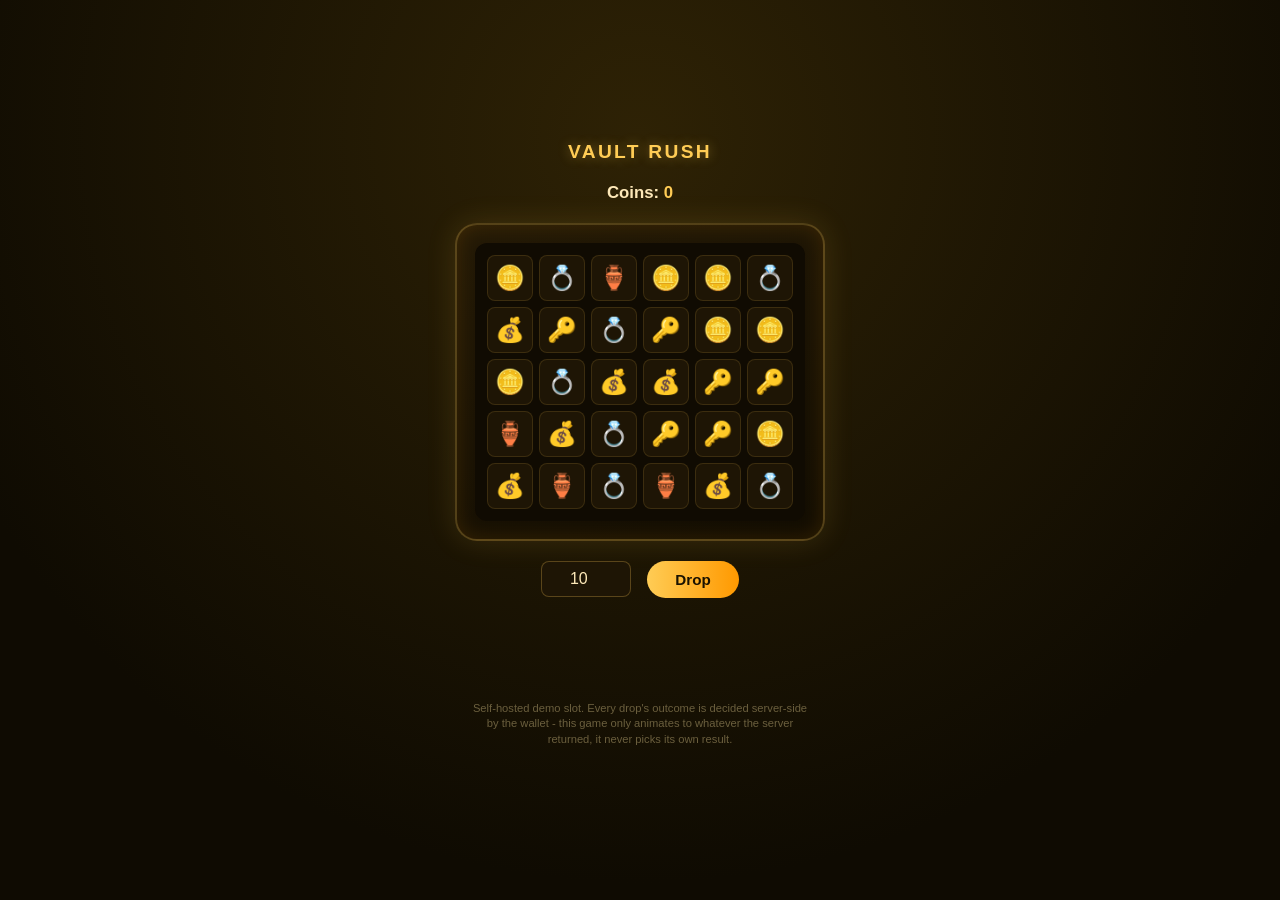
==== public/games/vault-rush/index.html @ c21ccb51 "Add two more self-hosted HTML5 casino games Neon Reels (5-reel arcade slot) and Vault Rush (cascadin" ====
<!doctype html>
<html lang="en">
<head>
<meta charset="utf-8" />
<title>Vault Rush</title>
<meta name="viewport" content="width=device-width, initial-scale=1" />
<style>
  :root { color-scheme: dark; }
  * { box-sizing: border-box; }
  body {
    margin: 0;
    min-height: 100vh;
    display: flex;
    flex-direction: column;
    align-items: center;
    justify-content: center;
    gap: 20px;
    padding: 24px 16px;
    background: radial-gradient(circle at 50% 15%, #2e2205, #0f0b02 75%);
    font-family: -apple-system, BlinkMacSystemFont, "Segoe UI", sans-serif;
    color: #fde8b8;
  }
  h1 {
    margin: 0;
    font-size: 1.2rem;
    letter-spacing: 0.12em;
    text-transform: uppercase;
    color: #ffcc55;
    text-shadow: 0 0 12px #ffcc5566;
  }
  .cabinet {
    padding: 18px;
    border-radius: 22px;
    background: linear-gradient(160deg, #241a06, #120d02);
    border: 2px solid #ffcc5544;
    box-shadow: 0 0 30px #ffcc5522, inset 0 0 20px #ff990022;
  }
  .grid {
    display: grid;
    grid-template-columns: repeat(6, 1fr);
    grid-template-rows: repeat(5, 1fr);
    gap: 6px;
    background: #100b02;
    border-radius: 12px;
    padding: 12px;
  }
  .cell {
    width: 46px;
    height: 46px;
    display: flex;
    align-items: center;
    justify-content: center;
    font-size: 1.5rem;
    background: #1e1505;
    border: 1px solid #ffcc5522;
    border-radius: 8px;
    transition: transform 0.25s ease, opacity 0.25s ease;
  }
  .cell.win { border-color: #ffcc55; box-shadow: 0 0 14px #ffcc55aa; animation: glow 0.55s ease-in-out infinite alternate; }
  .cell.tumble { animation: drop 0.3s ease; }
  @keyframes glow { from { transform: scale(1); } to { transform: scale(1.1); } }
  @keyframes drop { from { transform: translateY(-16px); opacity: 0.3; } to { transform: translateY(0); opacity: 1; } }
  .grid.spinning .cell { animation: shimmer 0.1s linear infinite; }
  @keyframes shimmer { from { opacity: 0.55; } to { opacity: 1; } }
  .controls { display: flex; align-items: center; gap: 16px; }
  .stake-input {
    width: 90px;
    padding: 8px 10px;
    border-radius: 8px;
    border: 1px solid #ffcc5544;
    background: #1e1505;
    color: #fde8b8;
    font-size: 1rem;
    text-align: center;
  }
  button {
    padding: 10px 28px;
    border-radius: 999px;
    border: none;
    background: linear-gradient(90deg, #ffcc55, #ff9900);
    color: #1a1200;
    font-weight: 800;
    font-size: 0.95rem;
    cursor: pointer;
  }
  button:disabled { opacity: 0.45; cursor: not-allowed; }
  .balance { font-size: 1.05rem; font-weight: 700; }
  .balance span { color: #ffcc55; }
  .result { min-height: 1.4em; font-size: 0.95rem; font-weight: 700; }
  .result.win { color: #ffcc55; }
  .result.lose { color: #8a7a54; }
  .note { max-width: 340px; text-align: center; font-size: 0.7rem; color: #6b5f3e; line-height: 1.4; }
</style>
</head>
<body>
  <h1>Vault Rush</h1>
  <div class="balance">Coins: <span id="balance">0</span></div>
  <div class="cabinet">
    <div class="grid" id="grid"></div>
  </div>
  <div class="controls">
    <input class="stake-input" id="stake" type="number" min="1" step="1" value="10" />
    <button id="spinBtn">Drop</button>
  </div>
  <p class="result" id="result"></p>
  <p class="note">
    Self-hosted demo slot. Every drop's outcome is decided server-side by the wallet - this game only
    animates to whatever the server returned, it never picks its own result.
  </p>

<script>
  const SYMBOLS = ["🪙", "💰", "🔑", "💍", "🏺"];
  const WIN_SYMBOL = "💎";
  const COLS = 6;
  const ROWS = 5;
  const WIN_COUNT = 8; // how many cells light up on a winning drop

  const gridEl = document.getElementById("grid");
  const balanceEl = document.getElementById("balance");
  const resultEl = document.getElementById("result");
  const stakeInput = document.getElementById("stake");
  const spinBtn = document.getElementById("spinBtn");

  const cells = [];
  for (let i = 0; i < COLS * ROWS; i++) {
    const cell = document.createElement("div");
    cell.className = "cell";
    cell.textContent = randomSymbol(SYMBOLS);
    gridEl.appendChild(cell);
    cells.push(cell);
  }

  function getInitialBalance() {
    const params = new URLSearchParams(window.location.search);
    const coins = params.get("coins");
    return coins ? parseInt(coins, 10) : 0;
  }

  let playerCoins = getInitialBalance();
  let spinning = false;
  updateUIMoney(playerCoins);

  function updateUIMoney(coins) {
    playerCoins = coins;
    balanceEl.textContent = Math.floor(coins).toLocaleString();
  }

  function randomSymbol(pool) {
    return pool[Math.floor(Math.random() * pool.length)];
  }

  function requestSpin(betAmount) {
    if (window.parent && window.parent !== window) {
      window.parent.postMessage({ type: "CASINO_SPIN_REQUEST", bet: betAmount }, "*");
    }
  }

  function pickWinIndices() {
    const indices = [...Array(cells.length).keys()];
    for (let i = indices.length - 1; i > 0; i--) {
      const j = Math.floor(Math.random() * (i + 1));
      [indices[i], indices[j]] = [indices[j], indices[i]];
    }
    return new Set(indices.slice(0, WIN_COUNT));
  }

  function landOutcome(isWin) {
    const winSet = isWin ? pickWinIndices() : new Set();
    cells.forEach((cell, i) => {
      cell.classList.remove("win");
      cell.classList.add("tumble");
      cell.textContent = winSet.has(i) ? WIN_SYMBOL : randomSymbol(SYMBOLS);
      if (winSet.has(i)) cell.classList.add("win");
    });
    // Restart the tumble animation on the next frame for future drops.
    requestAnimationFrame(() => {
      cells.forEach((cell) => cell.classList.remove("tumble"));
    });
  }

  window.addEventListener("message", (event) => {
    if (!event.data) return;

    if (event.data.type === "CASINO_SPIN_RESULT") {
      const win = Number(event.data.win) || 0;
      const multiplier = Number(event.data.multiplier) || 0;

      gridEl.classList.remove("spinning");
      landOutcome(win > 0);

      if (win > 0) {
        resultEl.textContent = `Vault cracked! +${win} coins (${multiplier}x)`;
        resultEl.className = "result win";
      } else {
        resultEl.textContent = "No matches this drop.";
        resultEl.className = "result lose";
      }

      updateUIMoney(event.data.balanceAfter);
      spinning = false;
      spinBtn.disabled = false;
    }

    if (event.data.type === "CASINO_SPIN_ERROR") {
      gridEl.classList.remove("spinning");
      resultEl.textContent = event.data.message || "Round failed.";
      resultEl.className = "result lose";
      spinning = false;
      spinBtn.disabled = false;
    }
  });

  spinBtn.addEventListener("click", () => {
    if (spinning) return;
    const stake = Math.max(1, Math.floor(Number(stakeInput.value) || 0));
    if (stake > playerCoins) {
      resultEl.textContent = "Not enough coins.";
      resultEl.className = "result lose";
      return;
    }

    spinning = true;
    spinBtn.disabled = true;
    resultEl.textContent = "";
    resultEl.className = "result";
    gridEl.classList.add("spinning");

    requestSpin(stake);
  });
</script>
</body>
</html>
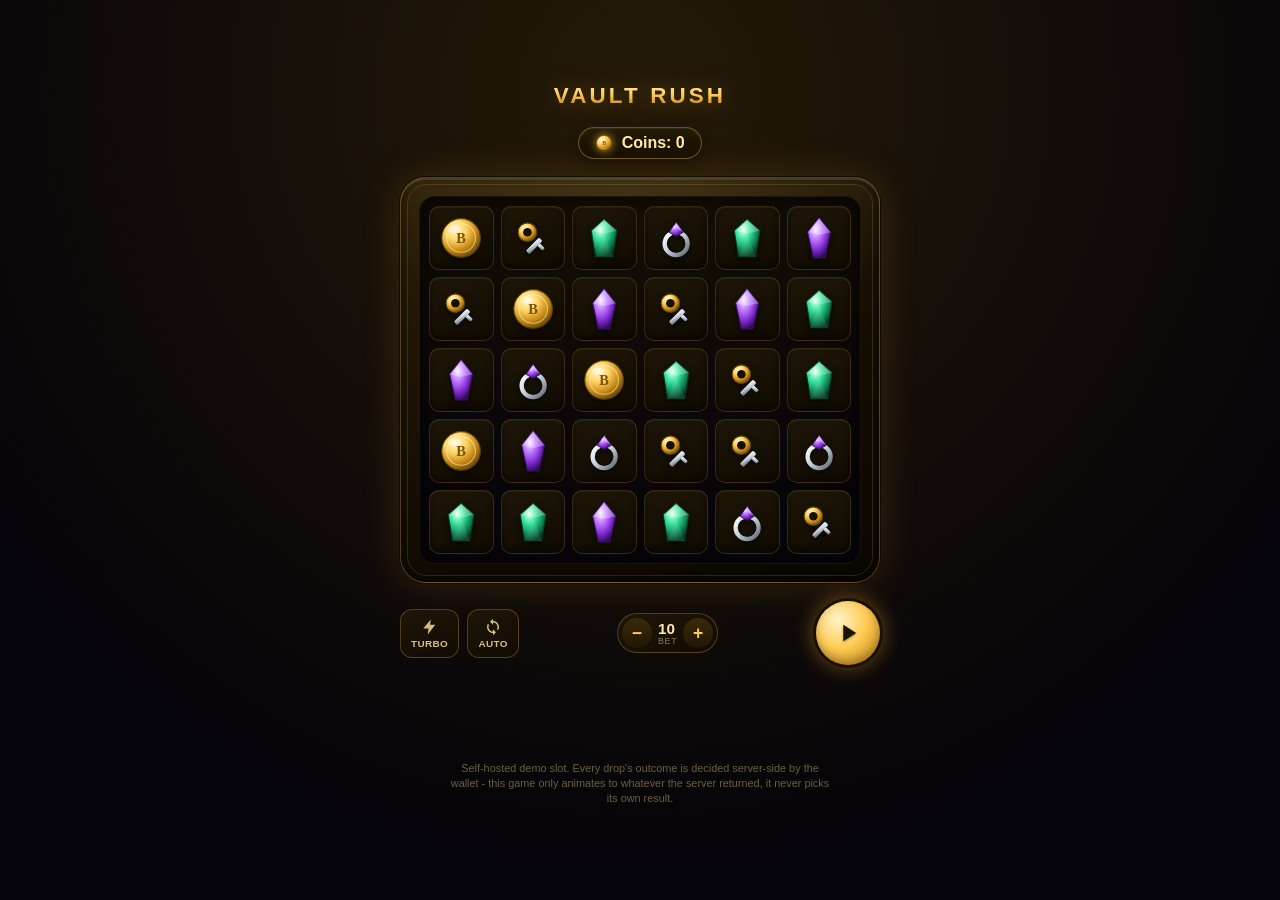
==== commit d53b3bdd: "Rebuild Vault Rush UI with skeuomorphic assets and juicy animation Replaces the flat emoji/table loo" ====
--- a/public/games/vault-rush/index.html
+++ b/public/games/vault-rush/index.html
@@ -3,129 +3,501 @@
 <head>
 <meta charset="utf-8" />
 <title>Vault Rush</title>
-<meta name="viewport" content="width=device-width, initial-scale=1" />
+<meta name="viewport" content="width=device-width, initial-scale=1, viewport-fit=cover" />
 <style>
-  :root { color-scheme: dark; }
+  :root {
+    color-scheme: dark;
+    --drop-dur: 560ms;
+    --pulse-dur: 480ms;
+    --count-dur: 900ms;
+    --settle-delay: 550ms;
+  }
+  :root.turbo {
+    --drop-dur: 200ms;
+    --pulse-dur: 220ms;
+    --count-dur: 280ms;
+    --settle-delay: 200ms;
+  }
   * { box-sizing: border-box; }
+  html, body {
+    margin: 0;
+    height: 100%;
+    background: radial-gradient(circle at 50% 10%, #241a08, #05030a 78%);
+  }
   body {
-    margin: 0;
-    min-height: 100vh;
+    min-height: 100dvh;
     display: flex;
     flex-direction: column;
     align-items: center;
     justify-content: center;
-    gap: 20px;
-    padding: 24px 16px;
-    background: radial-gradient(circle at 50% 15%, #2e2205, #0f0b02 75%);
+    gap: clamp(10px, 2.5vw, 18px);
+    padding: clamp(10px, 3vw, 24px);
     font-family: -apple-system, BlinkMacSystemFont, "Segoe UI", sans-serif;
     color: #fde8b8;
-  }
-  h1 {
+    overflow-x: hidden;
+  }
+
+  /* ---------- Header ---------- */
+  .brand {
+    display: flex;
+    align-items: center;
+    gap: 10px;
+  }
+  .brand h1 {
     margin: 0;
-    font-size: 1.2rem;
-    letter-spacing: 0.12em;
+    font-size: clamp(1.05rem, 4vw, 1.4rem);
+    letter-spacing: 0.14em;
     text-transform: uppercase;
-    color: #ffcc55;
-    text-shadow: 0 0 12px #ffcc5566;
+    font-weight: 900;
+    background: linear-gradient(180deg, #fff3c9, #ffcc55 45%, #b8760a);
+    -webkit-background-clip: text;
+    background-clip: text;
+    color: transparent;
+    text-shadow: 0 0 22px rgba(255, 190, 60, 0.35);
+  }
+  .balance {
+    display: flex;
+    align-items: center;
+    gap: 8px;
+    padding: 6px 16px;
+    border-radius: 999px;
+    background: linear-gradient(180deg, #241a06, #140e02);
+    border: 1px solid rgba(255, 204, 85, 0.35);
+    box-shadow: inset 0 1px 0 rgba(255, 255, 255, 0.08), 0 4px 12px rgba(0, 0, 0, 0.4);
+    font-weight: 800;
+    font-size: clamp(0.85rem, 3vw, 1rem);
+  }
+  .balance svg { width: 1.15em; height: 1.15em; filter: drop-shadow(0 0 4px rgba(255, 200, 60, 0.7)); }
+  .balance span { color: #ffe9a8; }
+
+  /* ---------- Cabinet ---------- */
+  .stage {
+    width: min(94vw, 480px);
+    position: relative;
   }
   .cabinet {
-    padding: 18px;
-    border-radius: 22px;
-    background: linear-gradient(160deg, #241a06, #120d02);
-    border: 2px solid #ffcc5544;
-    box-shadow: 0 0 30px #ffcc5522, inset 0 0 20px #ff990022;
+    position: relative;
+    padding: clamp(10px, 2.6vw, 18px);
+    border-radius: 26px;
+    background:
+      radial-gradient(120% 90% at 50% -10%, rgba(255, 210, 120, 0.16), transparent 55%),
+      linear-gradient(160deg, #2c2008, #140d02 60%, #0c0801);
+    border: 1px solid rgba(255, 205, 90, 0.28);
+    box-shadow:
+      0 0 0 1px rgba(0, 0, 0, 0.6),
+      0 0 40px rgba(255, 170, 40, 0.16),
+      inset 0 2px 0 rgba(255, 235, 180, 0.12),
+      inset 0 -6px 14px rgba(0, 0, 0, 0.6);
+  }
+  .cabinet::before {
+    /* bevel frame accent */
+    content: "";
+    position: absolute;
+    inset: 6px;
+    border-radius: 20px;
+    border: 1px solid rgba(255, 220, 140, 0.14);
+    pointer-events: none;
+  }
+
+  .grid-wrap {
+    position: relative;
+    border-radius: 16px;
+    overflow: hidden;
+    background: radial-gradient(120% 100% at 50% 0%, #150e04, #08050a 85%);
+    box-shadow: inset 0 0 24px rgba(0, 0, 0, 0.75), inset 0 0 0 1px rgba(255, 200, 90, 0.12);
   }
   .grid {
     display: grid;
     grid-template-columns: repeat(6, 1fr);
     grid-template-rows: repeat(5, 1fr);
-    gap: 6px;
-    background: #100b02;
-    border-radius: 12px;
-    padding: 12px;
-  }
+    gap: clamp(4px, 1.1vw, 7px);
+    padding: clamp(6px, 1.6vw, 10px);
+    aspect-ratio: 6 / 5;
+  }
+
   .cell {
-    width: 46px;
-    height: 46px;
+    position: relative;
     display: flex;
     align-items: center;
     justify-content: center;
-    font-size: 1.5rem;
-    background: #1e1505;
-    border: 1px solid #ffcc5522;
-    border-radius: 8px;
-    transition: transform 0.25s ease, opacity 0.25s ease;
-  }
-  .cell.win { border-color: #ffcc55; box-shadow: 0 0 14px #ffcc55aa; animation: glow 0.55s ease-in-out infinite alternate; }
-  .cell.tumble { animation: drop 0.3s ease; }
-  @keyframes glow { from { transform: scale(1); } to { transform: scale(1.1); } }
-  @keyframes drop { from { transform: translateY(-16px); opacity: 0.3; } to { transform: translateY(0); opacity: 1; } }
-  .grid.spinning .cell { animation: shimmer 0.1s linear infinite; }
-  @keyframes shimmer { from { opacity: 0.55; } to { opacity: 1; } }
-  .controls { display: flex; align-items: center; gap: 16px; }
-  .stake-input {
-    width: 90px;
+    border-radius: 10px;
+    background: linear-gradient(160deg, #1e1608, #100b02);
+    border: 1px solid rgba(255, 200, 90, 0.14);
+    box-shadow: inset 0 1px 0 rgba(255, 255, 255, 0.05), inset 0 -3px 6px rgba(0, 0, 0, 0.5);
+    overflow: visible;
+  }
+  .cell svg.symbol {
+    width: 74%;
+    height: 74%;
+    filter: drop-shadow(0 2px 3px rgba(0, 0, 0, 0.55));
+    transition: filter 0.2s ease;
+  }
+
+  .cell.drop-in svg.symbol {
+    animation: dropIn var(--drop-dur) cubic-bezier(0.34, 1.56, 0.64, 1) both;
+  }
+  @keyframes dropIn {
+    0%   { transform: translateY(-160%) scale(0.7); opacity: 0; }
+    60%  { opacity: 1; }
+    100% { transform: translateY(0) scale(1); opacity: 1; }
+  }
+
+  .cell.win-pulse {
+    animation: cellGlow var(--pulse-dur) ease-in-out 2;
+  }
+  .cell.win-pulse svg.symbol {
+    filter: drop-shadow(0 0 6px #ffd76a) drop-shadow(0 0 14px #ffb32e);
+  }
+  @keyframes cellGlow {
+    0%, 100% { box-shadow: inset 0 1px 0 rgba(255,255,255,0.05), inset 0 -3px 6px rgba(0,0,0,0.5), 0 0 0 rgba(255,190,60,0); }
+    50% { box-shadow: inset 0 1px 0 rgba(255,255,255,0.08), inset 0 -3px 6px rgba(0,0,0,0.5), 0 0 18px 2px rgba(255,190,60,0.85); }
+  }
+
+  .cell.exploding svg.symbol {
+    animation: explode 320ms ease-in forwards;
+  }
+  @keyframes explode {
+    0%   { transform: scale(1); opacity: 1; }
+    100% { transform: scale(1.7); opacity: 0; }
+  }
+  .cell.exploding::after {
+    content: "";
+    position: absolute;
+    inset: -30%;
+    border-radius: 50%;
+    background: radial-gradient(circle, rgba(255, 220, 140, 0.9), rgba(255, 170, 40, 0) 70%);
+    animation: burst 320ms ease-out forwards;
+    pointer-events: none;
+  }
+  @keyframes burst {
+    0% { opacity: 0.9; transform: scale(0.3); }
+    100% { opacity: 0; transform: scale(1.6); }
+  }
+
+  .grid-wrap.spinning .cell svg.symbol {
+    animation: shimmer 0.11s linear infinite;
+  }
+  @keyframes shimmer {
+    from { opacity: 0.5; transform: scale(0.96); }
+    to   { opacity: 1; transform: scale(1); }
+  }
+
+  /* ---------- Celebration overlays ---------- */
+  .fx-layer {
+    position: absolute;
+    inset: 0;
+    pointer-events: none;
+    overflow: hidden;
+    border-radius: 16px;
+  }
+  .falling-coin {
+    position: absolute;
+    top: -12%;
+    width: 22px;
+    height: 22px;
+    animation-name: coinFall;
+    animation-timing-function: cubic-bezier(0.4, 0, 0.7, 1);
+    animation-fill-mode: forwards;
+    filter: drop-shadow(0 3px 4px rgba(0, 0, 0, 0.5));
+  }
+  @keyframes coinFall {
+    from { transform: translateY(0) rotate(0deg); opacity: 1; }
+    to   { transform: translateY(650%) rotate(540deg); opacity: 0; }
+  }
+
+  .win-counter {
+    position: absolute;
+    left: 50%;
+    top: 46%;
+    transform: translate(-50%, -50%) scale(0.7);
+    font-size: clamp(1.6rem, 8vw, 2.6rem);
+    font-weight: 900;
+    color: #fff3c9;
+    text-shadow: 0 0 10px rgba(255, 190, 60, 0.9), 0 0 26px rgba(255, 140, 20, 0.7);
+    opacity: 0;
+    pointer-events: none;
+    white-space: nowrap;
+    z-index: 5;
+  }
+  .win-counter.show {
+    animation: counterPop var(--count-dur) ease-out forwards, counterFade 500ms ease-in var(--count-dur) forwards;
+  }
+  @keyframes counterPop {
+    0%   { opacity: 0; transform: translate(-50%, -50%) scale(0.5); }
+    18%  { opacity: 1; transform: translate(-50%, -50%) scale(1.08); }
+    100% { opacity: 1; transform: translate(-50%, -50%) scale(1); }
+  }
+  @keyframes counterFade {
+    to { opacity: 0; transform: translate(-50%, -62%) scale(1); }
+  }
+
+  /* ---------- Controls ---------- */
+  .controls {
+    width: min(94vw, 480px);
+    display: flex;
+    align-items: center;
+    justify-content: space-between;
+    gap: clamp(6px, 2vw, 12px);
+  }
+  .toggle-group { display: flex; gap: 8px; }
+  .toggle-btn {
+    display: flex;
+    flex-direction: column;
+    align-items: center;
+    gap: 2px;
     padding: 8px 10px;
-    border-radius: 8px;
-    border: 1px solid #ffcc5544;
-    background: #1e1505;
-    color: #fde8b8;
-    font-size: 1rem;
+    min-width: 52px;
+    border-radius: 12px;
+    border: 1px solid rgba(255, 204, 85, 0.25);
+    background: linear-gradient(160deg, #1e1608, #110b02);
+    color: #d8bd82;
+    font-size: 0.62rem;
+    font-weight: 700;
+    letter-spacing: 0.04em;
+    text-transform: uppercase;
+    cursor: pointer;
+  }
+  .toggle-btn svg { width: 18px; height: 18px; }
+  .toggle-btn.active {
+    color: #1a1200;
+    background: linear-gradient(180deg, #ffe9a8, #ffb32e);
+    border-color: #ffcc55;
+    box-shadow: 0 0 14px rgba(255, 179, 46, 0.6);
+  }
+
+  .bet-adjust {
+    display: flex;
+    align-items: center;
+    gap: 6px;
+    padding: 4px;
+    border-radius: 999px;
+    background: linear-gradient(160deg, #1e1608, #110b02);
+    border: 1px solid rgba(255, 204, 85, 0.25);
+  }
+  .bet-btn {
+    width: 30px;
+    height: 30px;
+    border-radius: 50%;
+    border: none;
+    background: linear-gradient(180deg, #3a2a0a, #211705);
+    color: #ffcc55;
+    font-size: 1.1rem;
+    font-weight: 800;
+    line-height: 1;
+    cursor: pointer;
+  }
+  .bet-btn:active { transform: scale(0.92); }
+  .bet-btn:disabled { opacity: 0.35; cursor: not-allowed; }
+  .stake-display {
+    min-width: 56px;
     text-align: center;
-  }
-  button {
-    padding: 10px 28px;
-    border-radius: 999px;
-    border: none;
-    background: linear-gradient(90deg, #ffcc55, #ff9900);
-    color: #1a1200;
     font-weight: 800;
     font-size: 0.95rem;
+    color: #ffe9a8;
+  }
+  .stake-label {
+    font-size: 0.55rem;
+    text-transform: uppercase;
+    letter-spacing: 0.08em;
+    color: #8a7852;
+    display: block;
+    margin-top: -2px;
+  }
+
+  .spin-btn {
+    position: relative;
+    width: 64px;
+    height: 64px;
+    border-radius: 50%;
+    border: none;
+    flex-shrink: 0;
+    background: radial-gradient(circle at 35% 30%, #fff3c9, #ffcc55 45%, #b8760a 100%);
+    box-shadow: 0 0 0 3px rgba(20, 13, 2, 0.9), 0 0 22px rgba(255, 170, 40, 0.55), inset 0 -4px 8px rgba(0,0,0,0.25);
     cursor: pointer;
-  }
-  button:disabled { opacity: 0.45; cursor: not-allowed; }
-  .balance { font-size: 1.05rem; font-weight: 700; }
-  .balance span { color: #ffcc55; }
-  .result { min-height: 1.4em; font-size: 0.95rem; font-weight: 700; }
-  .result.win { color: #ffcc55; }
-  .result.lose { color: #8a7a54; }
-  .note { max-width: 340px; text-align: center; font-size: 0.7rem; color: #6b5f3e; line-height: 1.4; }
+    display: flex;
+    align-items: center;
+    justify-content: center;
+  }
+  .spin-btn svg { width: 28px; height: 28px; filter: drop-shadow(0 1px 1px rgba(0,0,0,0.4)); }
+  .spin-btn:active { transform: scale(0.94); }
+  .spin-btn:disabled { opacity: 0.55; cursor: not-allowed; }
+  .spin-btn.auto-armed { animation: autoPulse 1.1s ease-in-out infinite; }
+  @keyframes autoPulse {
+    0%, 100% { box-shadow: 0 0 0 3px rgba(20,13,2,0.9), 0 0 22px rgba(255,170,40,0.55), inset 0 -4px 8px rgba(0,0,0,0.25); }
+    50% { box-shadow: 0 0 0 3px rgba(20,13,2,0.9), 0 0 34px rgba(255,170,40,0.95), inset 0 -4px 8px rgba(0,0,0,0.25); }
+  }
+
+  .result {
+    min-height: 1.3em;
+    font-size: clamp(0.8rem, 3vw, 0.92rem);
+    font-weight: 700;
+    text-align: center;
+  }
+  .result.win { color: #ffcc55; text-shadow: 0 0 8px rgba(255, 190, 60, 0.5); }
+  .result.lose { color: #7a6b48; }
+  .note { max-width: 380px; text-align: center; font-size: 0.68rem; color: #6b5f3e; line-height: 1.4; }
 </style>
 </head>
 <body>
-  <h1>Vault Rush</h1>
-  <div class="balance">Coins: <span id="balance">0</span></div>
-  <div class="cabinet">
-    <div class="grid" id="grid"></div>
+  <div class="brand">
+    <h1>Vault Rush</h1>
   </div>
+  <div class="balance">
+    <svg viewBox="0 0 64 64" aria-hidden="true"><use href="#sym-coin" /></svg>
+    <span>Coins: <span id="balance">0</span></span>
+  </div>
+
+  <div class="stage">
+    <div class="cabinet">
+      <div class="grid-wrap" id="gridWrap">
+        <div class="grid" id="grid"></div>
+        <div class="fx-layer" id="fxLayer"></div>
+        <div class="win-counter" id="winCounter">+0</div>
+      </div>
+    </div>
+  </div>
+
   <div class="controls">
-    <input class="stake-input" id="stake" type="number" min="1" step="1" value="10" />
-    <button id="spinBtn">Drop</button>
+    <div class="toggle-group">
+      <button class="toggle-btn" id="turboBtn" type="button" title="Turbo spin">
+        <svg viewBox="0 0 24 24" aria-hidden="true"><path fill="currentColor" d="M13 2 3 14h7l-1 8 10-13h-7l1-7z"/></svg>
+        Turbo
+      </button>
+      <button class="toggle-btn" id="autoBtn" type="button" title="Auto play">
+        <svg viewBox="0 0 24 24" aria-hidden="true"><path fill="currentColor" d="M12 4V1L8 5l4 4V6c3.31 0 6 2.69 6 6 0 1.01-.25 1.97-.7 2.8l1.46 1.46C19.54 15.03 20 13.57 20 12c0-4.42-3.58-8-8-8zm0 14c-3.31 0-6-2.69-6-6 0-1.01.25-1.97.7-2.8L5.24 7.74C4.46 8.97 4 10.43 4 12c0 4.42 3.58 8 8 8v3l4-4-4-4v3z"/></svg>
+        Auto
+      </button>
+    </div>
+
+    <div class="bet-adjust">
+      <button class="bet-btn" id="betDown" type="button" aria-label="Decrease bet">−</button>
+      <div>
+        <span class="stake-display" id="stakeDisplay">10</span>
+        <span class="stake-label">Bet</span>
+      </div>
+      <button class="bet-btn" id="betUp" type="button" aria-label="Increase bet">+</button>
+    </div>
+
+    <button class="spin-btn" id="spinBtn" type="button" aria-label="Drop">
+      <svg viewBox="0 0 24 24" aria-hidden="true"><path fill="#1a1200" d="M8 5v14l11-7z"/></svg>
+    </button>
   </div>
+
   <p class="result" id="result"></p>
   <p class="note">
     Self-hosted demo slot. Every drop's outcome is decided server-side by the wallet - this game only
     animates to whatever the server returned, it never picks its own result.
   </p>
 
+  <!-- Reusable symbol art: skeuomorphic gradients, no external assets. -->
+  <svg width="0" height="0" style="position:absolute" aria-hidden="true">
+    <defs>
+      <radialGradient id="g-gold" cx="35%" cy="28%" r="75%">
+        <stop offset="0%" stop-color="#fff6d1" />
+        <stop offset="35%" stop-color="#ffd76a" />
+        <stop offset="72%" stop-color="#c98a15" />
+        <stop offset="100%" stop-color="#6b4a06" />
+      </radialGradient>
+      <radialGradient id="g-emerald" cx="35%" cy="28%" r="75%">
+        <stop offset="0%" stop-color="#eafff1" />
+        <stop offset="35%" stop-color="#3be6a0" />
+        <stop offset="72%" stop-color="#0e8a57" />
+        <stop offset="100%" stop-color="#04351f" />
+      </radialGradient>
+      <radialGradient id="g-amethyst" cx="35%" cy="28%" r="75%">
+        <stop offset="0%" stop-color="#f8ecff" />
+        <stop offset="35%" stop-color="#c079ff" />
+        <stop offset="72%" stop-color="#7a26c9" />
+        <stop offset="100%" stop-color="#2c0a52" />
+      </radialGradient>
+      <radialGradient id="g-mega" cx="35%" cy="28%" r="75%">
+        <stop offset="0%" stop-color="#ffffff" />
+        <stop offset="35%" stop-color="#a9e4ff" />
+        <stop offset="70%" stop-color="#3f8fe0" />
+        <stop offset="100%" stop-color="#0a2a52" />
+      </radialGradient>
+      <linearGradient id="g-silver" x1="0" y1="0" x2="1" y2="1">
+        <stop offset="0%" stop-color="#ffffff" />
+        <stop offset="45%" stop-color="#c9d3dd" />
+        <stop offset="100%" stop-color="#5c6773" />
+      </linearGradient>
+
+      <!-- Coin -->
+      <symbol id="sym-coin" viewBox="0 0 64 64">
+        <circle cx="32" cy="32" r="27" fill="url(#g-gold)" stroke="#5c3f05" stroke-width="1.5" />
+        <circle cx="32" cy="32" r="20" fill="none" stroke="#fff2c4" stroke-width="1.5" opacity="0.55" />
+        <text x="32" y="39" text-anchor="middle" font-size="20" font-weight="900" fill="#7a5308" font-family="Georgia, serif">B</text>
+        <ellipse cx="23" cy="20" rx="9" ry="5" fill="#ffffff" opacity="0.35" />
+      </symbol>
+
+      <!-- Emerald gem -->
+      <symbol id="sym-emerald" viewBox="0 0 64 64">
+        <polygon points="32,6 50,22 44,58 20,58 14,22" fill="url(#g-emerald)" stroke="#043a22" stroke-width="1.5" />
+        <polygon points="32,6 50,22 32,26 14,22" fill="#ffffff" opacity="0.25" />
+        <polygon points="32,26 44,58 20,58" fill="#ffffff" opacity="0.08" />
+      </symbol>
+
+      <!-- Amethyst gem -->
+      <symbol id="sym-amethyst" viewBox="0 0 64 64">
+        <polygon points="32,4 48,24 40,60 24,60 16,24" fill="url(#g-amethyst)" stroke="#3a0f66" stroke-width="1.5" />
+        <polygon points="32,4 48,24 32,28 16,24" fill="#ffffff" opacity="0.3" />
+      </symbol>
+
+      <!-- Key -->
+      <symbol id="sym-key" viewBox="0 0 64 64">
+        <circle cx="24" cy="24" r="13" fill="url(#g-gold)" stroke="#5c3f05" stroke-width="1.5" />
+        <circle cx="24" cy="24" r="6" fill="#160f02" />
+        <rect x="30" y="30" width="7" height="26" rx="2" fill="url(#g-silver)" transform="rotate(45 33.5 43)" />
+        <rect x="38" y="42" width="10" height="5" rx="1.5" fill="url(#g-silver)" transform="rotate(45 43 44.5)" />
+      </symbol>
+
+      <!-- Ring -->
+      <symbol id="sym-ring" viewBox="0 0 64 64">
+        <circle cx="32" cy="40" r="16" fill="none" stroke="url(#g-silver)" stroke-width="6" />
+        <polygon points="32,10 42,24 32,30 22,24" fill="url(#g-amethyst)" stroke="#3a0f66" stroke-width="1.2" />
+        <polygon points="32,10 42,24 32,18" fill="#ffffff" opacity="0.35" />
+      </symbol>
+
+      <!-- Mega / jackpot gem (server win symbol) -->
+      <symbol id="sym-mega" viewBox="0 0 64 64">
+        <polygon points="32,3 54,20 46,60 18,60 10,20" fill="url(#g-mega)" stroke="#0a2a52" stroke-width="1.5" />
+        <polygon points="32,3 54,20 32,26 10,20" fill="#ffffff" opacity="0.4" />
+        <polygon points="32,26 46,60 18,60" fill="#ffffff" opacity="0.12" />
+      </symbol>
+    </defs>
+  </svg>
+
 <script>
-  const SYMBOLS = ["🪙", "💰", "🔑", "💍", "🏺"];
-  const WIN_SYMBOL = "💎";
+  const SYMBOL_IDS = ["sym-coin", "sym-emerald", "sym-amethyst", "sym-key", "sym-ring"];
+  const WIN_SYMBOL_ID = "sym-mega";
   const COLS = 6;
   const ROWS = 5;
   const WIN_COUNT = 8; // how many cells light up on a winning drop
 
+  const gridWrap = document.getElementById("gridWrap");
   const gridEl = document.getElementById("grid");
+  const fxLayer = document.getElementById("fxLayer");
+  const winCounterEl = document.getElementById("winCounter");
   const balanceEl = document.getElementById("balance");
   const resultEl = document.getElementById("result");
-  const stakeInput = document.getElementById("stake");
+  const stakeDisplay = document.getElementById("stakeDisplay");
+  const betDownBtn = document.getElementById("betDown");
+  const betUpBtn = document.getElementById("betUp");
   const spinBtn = document.getElementById("spinBtn");
+  const turboBtn = document.getElementById("turboBtn");
+  const autoBtn = document.getElementById("autoBtn");
+
+  function makeSymbolSvg(symbolId) {
+    return `<svg class="symbol" viewBox="0 0 64 64"><use href="#${symbolId}" /></svg>`;
+  }
 
   const cells = [];
   for (let i = 0; i < COLS * ROWS; i++) {
     const cell = document.createElement("div");
     cell.className = "cell";
-    cell.textContent = randomSymbol(SYMBOLS);
+    const symbolId = randomItem(SYMBOL_IDS);
+    cell.dataset.symbol = symbolId;
+    cell.innerHTML = makeSymbolSvg(symbolId);
     gridEl.appendChild(cell);
     cells.push(cell);
   }
@@ -137,16 +509,36 @@
   }
 
   let playerCoins = getInitialBalance();
+  let stake = 10;
   let spinning = false;
+  let turbo = false;
+  let autoPlay = false;
+
   updateUIMoney(playerCoins);
+  updateStakeDisplay();
 
   function updateUIMoney(coins) {
     playerCoins = coins;
     balanceEl.textContent = Math.floor(coins).toLocaleString();
   }
 
-  function randomSymbol(pool) {
+  function updateStakeDisplay() {
+    stakeDisplay.textContent = stake.toLocaleString();
+  }
+
+  function betStep(value) {
+    if (value >= 1000) return 100;
+    if (value >= 100) return 10;
+    return 1;
+  }
+
+  function randomItem(pool) {
     return pool[Math.floor(Math.random() * pool.length)];
+  }
+
+  function cssMs(varName) {
+    const raw = getComputedStyle(document.documentElement).getPropertyValue(varName).trim();
+    return parseFloat(raw) || 0;
   }
 
   function requestSpin(betAmount) {
@@ -164,18 +556,113 @@
     return new Set(indices.slice(0, WIN_COUNT));
   }
 
-  function landOutcome(isWin) {
-    const winSet = isWin ? pickWinIndices() : new Set();
+  function spawnCoinRain() {
+    const count = turbo ? 10 : 18;
+    for (let i = 0; i < count; i++) {
+      const coin = document.createElementNS("http://www.w3.org/2000/svg", "svg");
+      coin.setAttribute("viewBox", "0 0 64 64");
+      coin.classList.add("falling-coin");
+      coin.innerHTML = '<use href="#sym-coin" />';
+      coin.style.left = `${Math.random() * 96}%`;
+      const duration = 700 + Math.random() * 500;
+      const delay = Math.random() * 250;
+      coin.style.animationDuration = `${turbo ? duration * 0.45 : duration}ms`;
+      coin.style.animationDelay = `${turbo ? delay * 0.3 : delay}ms`;
+      fxLayer.appendChild(coin);
+      setTimeout(() => coin.remove(), duration + delay + 100);
+    }
+  }
+
+  function animateWinCounter(amount) {
+    winCounterEl.textContent = "+0";
+    winCounterEl.classList.remove("show");
+    // Force reflow so the animation restarts on consecutive wins.
+    void winCounterEl.offsetWidth;
+    winCounterEl.classList.add("show");
+
+    const duration = cssMs("--count-dur") || 900;
+    const start = performance.now();
+    function tick(now) {
+      const progress = Math.min(1, (now - start) / duration);
+      const current = Math.floor(amount * (1 - Math.pow(1 - progress, 3)));
+      winCounterEl.textContent = `+${current.toLocaleString()}`;
+      if (progress < 1) requestAnimationFrame(tick);
+      else winCounterEl.textContent = `+${amount.toLocaleString()}`;
+    }
+    requestAnimationFrame(tick);
+  }
+
+  // Drops a fresh, non-winning grid: every cell falls in with a bounce.
+  function dropFreshGrid() {
+    cells.forEach((cell) => {
+      const symbolId = randomItem(SYMBOL_IDS);
+      cell.dataset.symbol = symbolId;
+      cell.classList.remove("win-pulse", "exploding");
+      cell.innerHTML = makeSymbolSvg(symbolId);
+      cell.classList.remove("drop-in");
+      void cell.offsetWidth;
+      cell.classList.add("drop-in");
+    });
+  }
+
+  // Winning cells pulse, explode, then cascade in a replacement symbol.
+  function playWinSequence(winSet, onDone) {
+    const pulseDur = cssMs("--pulse-dur") || 480;
+    const settleDelay = cssMs("--settle-delay") || 550;
+
     cells.forEach((cell, i) => {
-      cell.classList.remove("win");
-      cell.classList.add("tumble");
-      cell.textContent = winSet.has(i) ? WIN_SYMBOL : randomSymbol(SYMBOLS);
-      if (winSet.has(i)) cell.classList.add("win");
+      if (!winSet.has(i)) return;
+      cell.dataset.symbol = WIN_SYMBOL_ID;
+      cell.innerHTML = makeSymbolSvg(WIN_SYMBOL_ID);
+      cell.classList.add("win-pulse");
     });
-    // Restart the tumble animation on the next frame for future drops.
-    requestAnimationFrame(() => {
-      cells.forEach((cell) => cell.classList.remove("tumble"));
-    });
+
+    setTimeout(() => {
+      cells.forEach((cell, i) => {
+        if (!winSet.has(i)) return;
+        cell.classList.remove("win-pulse");
+        cell.classList.add("exploding");
+      });
+
+      setTimeout(() => {
+        cells.forEach((cell, i) => {
+          if (!winSet.has(i)) return;
+          cell.classList.remove("exploding");
+          const symbolId = randomItem(SYMBOL_IDS);
+          cell.dataset.symbol = symbolId;
+          cell.innerHTML = makeSymbolSvg(symbolId);
+          cell.classList.remove("drop-in");
+          void cell.offsetWidth;
+          cell.classList.add("drop-in");
+        });
+        if (onDone) onDone();
+      }, 320);
+    }, pulseDur * 2 + settleDelay * 0);
+  }
+
+  function landOutcome(isWin, winAmount) {
+    dropFreshGrid();
+
+    if (!isWin) return;
+
+    const winSet = pickWinIndices();
+    spawnCoinRain();
+    animateWinCounter(winAmount);
+    playWinSequence(winSet);
+  }
+
+  function maybeAutoContinue() {
+    if (!autoPlay) return;
+    if (stake > playerCoins) {
+      setAutoPlay(false);
+      resultEl.textContent = "Auto-play stopped: not enough coins.";
+      resultEl.className = "result lose";
+      return;
+    }
+    const delay = turbo ? 300 : 650;
+    setTimeout(() => {
+      if (autoPlay && !spinning) doSpin();
+    }, delay);
   }
 
   window.addEventListener("message", (event) => {
@@ -185,8 +672,8 @@
       const win = Number(event.data.win) || 0;
       const multiplier = Number(event.data.multiplier) || 0;
 
-      gridEl.classList.remove("spinning");
-      landOutcome(win > 0);
+      gridWrap.classList.remove("spinning");
+      landOutcome(win > 0, win);
 
       if (win > 0) {
         resultEl.textContent = `Vault cracked! +${win} coins (${multiplier}x)`;
@@ -199,23 +686,25 @@
       updateUIMoney(event.data.balanceAfter);
       spinning = false;
       spinBtn.disabled = false;
+      maybeAutoContinue();
     }
 
     if (event.data.type === "CASINO_SPIN_ERROR") {
-      gridEl.classList.remove("spinning");
+      gridWrap.classList.remove("spinning");
       resultEl.textContent = event.data.message || "Round failed.";
       resultEl.className = "result lose";
       spinning = false;
       spinBtn.disabled = false;
+      setAutoPlay(false);
     }
   });
 
-  spinBtn.addEventListener("click", () => {
+  function doSpin() {
     if (spinning) return;
-    const stake = Math.max(1, Math.floor(Number(stakeInput.value) || 0));
     if (stake > playerCoins) {
       resultEl.textContent = "Not enough coins.";
       resultEl.className = "result lose";
+      setAutoPlay(false);
       return;
     }
 
@@ -223,9 +712,39 @@
     spinBtn.disabled = true;
     resultEl.textContent = "";
     resultEl.className = "result";
-    gridEl.classList.add("spinning");
+    winCounterEl.classList.remove("show");
+    gridWrap.classList.add("spinning");
 
     requestSpin(stake);
+  }
+
+  spinBtn.addEventListener("click", doSpin);
+
+  betDownBtn.addEventListener("click", () => {
+    stake = Math.max(1, stake - betStep(stake));
+    updateStakeDisplay();
+  });
+  betUpBtn.addEventListener("click", () => {
+    const next = stake + betStep(stake);
+    stake = Math.min(next, Math.max(1, playerCoins));
+    updateStakeDisplay();
+  });
+
+  turboBtn.addEventListener("click", () => {
+    turbo = !turbo;
+    turboBtn.classList.toggle("active", turbo);
+    document.documentElement.classList.toggle("turbo", turbo);
+  });
+
+  function setAutoPlay(on) {
+    autoPlay = on;
+    autoBtn.classList.toggle("active", autoPlay);
+    spinBtn.classList.toggle("auto-armed", autoPlay);
+  }
+
+  autoBtn.addEventListener("click", () => {
+    setAutoPlay(!autoPlay);
+    if (autoPlay && !spinning) doSpin();
   });
 </script>
 </body>
